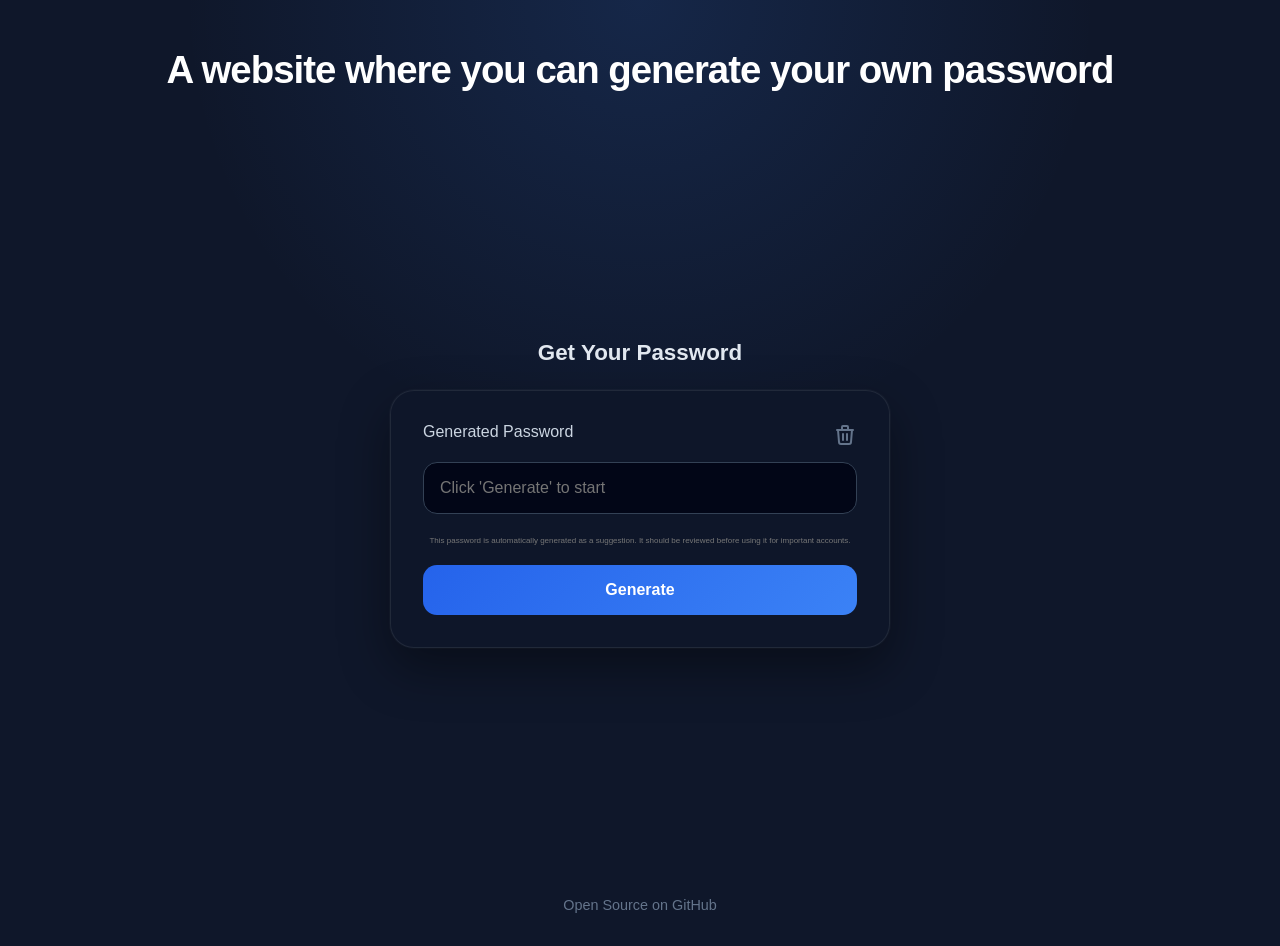
==== index.html @ 5fec20d8 "New delete funtion" ====
<!DOCTYPE html>
<html lang="en">

<head>
    <meta charset="UTF-8">
    <meta name="viewport" content="width=device-width, initial-scale=1.0">

    <title>Secure Password Generator | Open Source Password Creator</title>

    <meta name="description"
        content="Generate secure, memorable, and customizable passwords instantly. Free and open-source password generator focused on security and usability.">

    <meta name="keywords"
        content="password generator, secure password generator, random password, strong password, memorable password, cybersecurity, password creator">

    <meta name="author" content="AJ">
    <meta name="robots" content="index, follow">

    <!-- Canonical URL -->
    <link rel="canonical" href="https://no-name-to-show.github.io/password-generator/">

    <!-- Open Graph -->
    <meta property="og:type" content="website">
    <meta property="og:title" content="Password Generator">
    <meta property="og:description"
        content="Generate secure, memorable, and customizable passwords instantly with this free open-source password generator.">
    <meta property="og:url" content="https://no-name-to-show.github.io/password-generator/">
    <meta property="og:image"
        content="https://no-name-to-show.github.io/password-generator/assets/web-icon/PasswordGenerator.png">
    <meta property="og:site_name" content="Password Generator">

    <!-- Twitter / X -->
    <meta name="twitter:card" content="summary_large_image">
    <meta name="twitter:title" content="Password Generator">
    <meta name="twitter:description" content="Generate secure, memorable, and customizable passwords instantly.">
    <meta name="twitter:image"
        content="https://no-name-to-show.github.io/password-generator/assets/web-icon/PasswordGenerator.png">

    <!-- Theme Color -->
    <meta name="theme-color" content="#0f172a">

    <!-- Favicon -->
    <link rel="icon" href="./assets/web-icon/PasswordGenerator.png" type="image/png">

    <link rel="stylesheet" href="index.css">
</head>

<body id="bodyContainer">

    <header class="main-header-container">
        <h1>
            A website where you can generate your own password
        </h1>
    </header>

    <main class="main-body-container">
        <section>
            <header>
                <h2>Get Your Password</h2>
            </header>

            <form class="password-generator-main-container" id="passwordFormContainer">
                <fieldset>
                    <div class="form-menu">
                        <label for="inputGeneratedPassword">
                            Generated Password
                        </label>
                        <a href="#" id="clearWebCache">
                            <svg xmlns="http://www.w3.org/2000/svg" width="24" height="24" viewBox="0 0 24 24"
                                fill="none" stroke="currentColor" stroke-width="2" stroke-linecap="round"
                                stroke-linejoin="round" class="icon icon-tabler icons-tabler-outline icon-tabler-trash">
                                <path stroke="none" d="M0 0h24v24H0z" fill="none" />
                                <path d="M4 7l16 0" />
                                <path d="M10 11l0 6" />
                                <path d="M14 11l0 6" />
                                <path d="M5 7l1 12a2 2 0 0 0 2 2h8a2 2 0 0 0 2 -2l1 -12" />
                                <path d="M9 7v-3a1 1 0 0 1 1 -1h4a1 1 0 0 1 1 1v3" />
                            </svg>
                        </a>
                    </div>

                    <input type="text" id="inputGeneratedPassword" readonly placeholder="Click 'Generate' to start">

                    <small class="password-note">
                        This password is automatically generated as a suggestion. It should be reviewed before using it
                        for important accounts.
                    </small>
                </fieldset>
                <button type="button" id="btnGeneratePassword">
                    Generate
                </button>
            </form>
        </section>
    </main>

    <footer>
        <a href="https://github.com/no-name-to-show/password-generator" target="_blank" rel="noopener noreferrer">
            Open Source on GitHub
        </a>
    </footer>
    <script type="module" src="./js/index.js"></script>
</body>

</html>
---- index.css ----
* {
    margin: 0;
    padding: 0;
    box-sizing: border-box;
    font-family: "Inter", "Segoe UI", sans-serif;
}

body {
    min-height: 100vh;
    background:
        radial-gradient(circle at top,
            rgba(59, 130, 246, 0.15),
            transparent 40%),
        #0f172a;
    color: #f8fafc;
}

.main-header-container {
    text-align: center;
    padding: 3rem 1rem 2rem;

    h1 {
        font-size: 2.4rem;
        font-weight: 700;
        letter-spacing: -1px;
        color: white;
    }

    p {
        margin-top: 0.8rem;
        color: #94a3b8;
    }
}

.main-body-container {
    max-width: 1200px;
    margin: 0 auto;
    min-height: calc(100vh - 160px);

    display: flex;
    justify-content: center;
    align-items: center;

    padding: 2rem;

    section {
        width: 100%;
        display: flex;
        flex-direction: column;
        align-items: center;

        header {
            h2 {
                margin-bottom: 1.5rem;
                font-size: 1.4rem;
                color: #e2e8f0;
            }
        }
    }
}

.password-generator-main-container {
    width: 100%;
    max-width: 500px;

    background: rgba(15, 23, 42, 0.85);

    backdrop-filter: blur(20px);
    -webkit-backdrop-filter: blur(20px);

    border: 1px solid rgba(255, 255, 255, 0.08);
    border-radius: 24px;

    padding: 2rem;

    display: flex;
    flex-direction: column;
    gap: 1.2rem;

    box-shadow:
        0 20px 50px rgba(0, 0, 0, 0.4),
        0 0 0 1px rgba(255, 255, 255, 0.03);

    fieldset {
        border: none;

        display: flex;
        flex-direction: column;
        gap: 0.8rem;

        label {
            color: #cbd5e1;
            font-weight: 500;
        }

        input {
            background: #020617;
            color: white;
            border: 1px solid #334155;
            border-radius: 14px;
            padding: 1rem;
            font-size: 1rem;
            transition: 0.3s ease;
            cursor: pointer;

            &:focus {
                outline: none;
                border-color: #3b82f6;

                box-shadow:
                    0 0 0 4px rgba(59, 130, 246, 0.15);
            }
        }

        .password-note {
            display: block;
            text-align: center;
            margin-top: 8px;
            font-size: 8px;
            color: #777;
            line-height: 1.4;
        }
    }

    button {
        border: none;
        border-radius: 14px;

        background: linear-gradient(135deg,
                #2563eb,
                #3b82f6);

        color: white;
        font-weight: 600;
        font-size: 1rem;

        padding: 1rem;

        cursor: pointer;

        transition:
            transform 0.25s ease,
            box-shadow 0.25s ease;

        &:hover {
            transform: translateY(-2px);

            box-shadow:
                0 12px 30px rgba(37, 99, 235, 0.35);
        }

        &:active {
            transform: translateY(0);
        }
    }
}

a {
    color: #64748b;
    font-size: 0.9rem;
    cursor: pointer;
    text-decoration: none;
}

.form-menu {
    display: flex;
    justify-content: space-between;
}

.alert-container {
    position: fixed;
    bottom: 1rem;
    left: 50%;
    padding: 0.875rem 1.25rem;
    background: #1c2a4b;
    color: #f8fafc;
    border-radius: 0.75rem;
    font-size: 0.9rem;
    font-weight: 500;
    box-shadow: 0 10px 25px rgba(0, 0, 0, 0.15);
    transform: translateX(-50%);
    transition:
        opacity 0.25s ease,
        transform 0.25s ease,
        visibility 0.25s ease;
    pointer-events: none;
}

.alert-container.succes {
    background: #1a7b5a;
}

.alert-container.error {
    background: #a2463c;
}

.alert-container p {
    margin: 0;
}

footer {
    text-align: center;
    padding: 2rem;
}

.symbols-container {
    position: absolute;
    top: 50%;
    left: 50%;
    transform: translate(-50%, -50%);

    display: flex;
    flex-direction: column;
    gap: 1rem;

    background: #1E293B;
    color: #F8FAFC;
    border: 1px solid #334155;
    box-shadow: 0 20px 40px rgba(0, 0, 0, 0.4);

    padding: 1rem;
    border-radius: 8px;
    max-height: 300px;
    max-width: 300px;

    & label,
    & input {
        cursor: pointer;
    }

    & label {
        display: flex;
        align-items: center;
        gap: 0.5rem;

        padding: 0.5rem 0.75rem;
        border-radius: 6px;

        &:hover {
            background-color: rgba(96, 165, 250, 0.15);
        }
    }

    & input {
        margin: 0;
    }
}
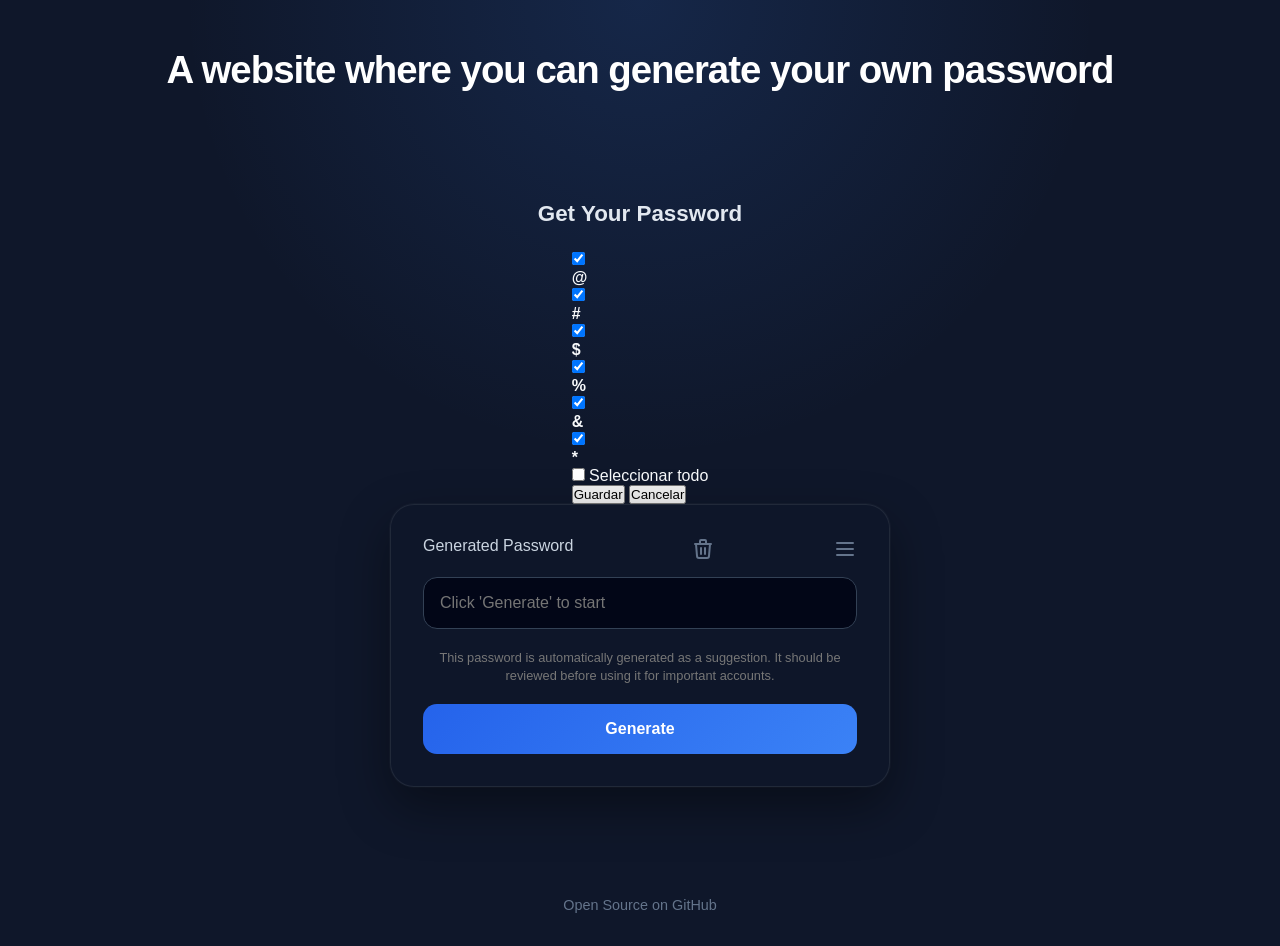
==== commit 39ca9773: "fix(html): correct anchor default-jump behavior and menu grouping" ====
--- a/index.html
+++ b/index.html
@@ -27,7 +27,11 @@
     <meta property="og:url" content="https://no-name-to-show.github.io/password-generator/">
     <meta property="og:image"
         content="https://no-name-to-show.github.io/password-generator/assets/web-icon/PasswordGenerator.png">
+    <meta property="og:image:width" content="1200">
+    <meta property="og:image:height" content="630">
+    <meta property="og:image:alt" content="Password Generator app preview">
     <meta property="og:site_name" content="Password Generator">
+    <meta property="og:locale" content="en_US">
 
     <!-- Twitter / X -->
     <meta name="twitter:card" content="summary_large_image">
@@ -35,6 +39,7 @@
     <meta name="twitter:description" content="Generate secure, memorable, and customizable passwords instantly.">
     <meta name="twitter:image"
         content="https://no-name-to-show.github.io/password-generator/assets/web-icon/PasswordGenerator.png">
+    <meta name="twitter:image:alt" content="Password Generator app preview">
 
     <!-- Theme Color -->
     <meta name="theme-color" content="#0f172a">
@@ -58,7 +63,18 @@
             <header>
                 <h2>Get Your Password</h2>
             </header>
+            <div class="symbol-panel-container">
+                <div class="choice-panel" id="symbolChoicePanel"></div>
 
+                <label>
+                    <input type="checkbox" id="selectAllSymbols"> Seleccionar todo
+                </label>
+
+                <div class="symbol-panel-options-container">
+                    <button type="button" id="saveSymbolsBtn">Guardar</button>
+                    <button type="button" id="cancelSymbolsBtn">Cancelar</button>
+                </div>
+            </div>
             <form class="password-generator-main-container" id="passwordFormContainer">
                 <fieldset>
                     <div class="form-menu">
@@ -75,6 +91,17 @@
                                 <path d="M14 11l0 6" />
                                 <path d="M5 7l1 12a2 2 0 0 0 2 2h8a2 2 0 0 0 2 -2l1 -12" />
                                 <path d="M9 7v-3a1 1 0 0 1 1 -1h4a1 1 0 0 1 1 1v3" />
+                            </svg>
+                        </a>
+                        <a href="#" id="symbolPanelBtn">
+                            <svg xmlns="http://www.w3.org/2000/svg" width="24" height="24" viewBox="0 0 24 24"
+                                fill="none" stroke="currentColor" stroke-width="2" stroke-linecap="round"
+                                stroke-linejoin="round"
+                                class="icon icon-tabler icons-tabler-outline icon-tabler-menu-2">
+                                <path stroke="none" d="M0 0h24v24H0z" fill="none" />
+                                <path d="M4 6l16 0" />
+                                <path d="M4 12l16 0" />
+                                <path d="M4 18l16 0" />
                             </svg>
                         </a>
                     </div>
--- a/index.css
+++ b/index.css
@@ -116,7 +116,7 @@
             display: block;
             text-align: center;
             margin-top: 8px;
-            font-size: 8px;
+            font-size: 0.8rem;
             color: #777;
             line-height: 1.4;
         }
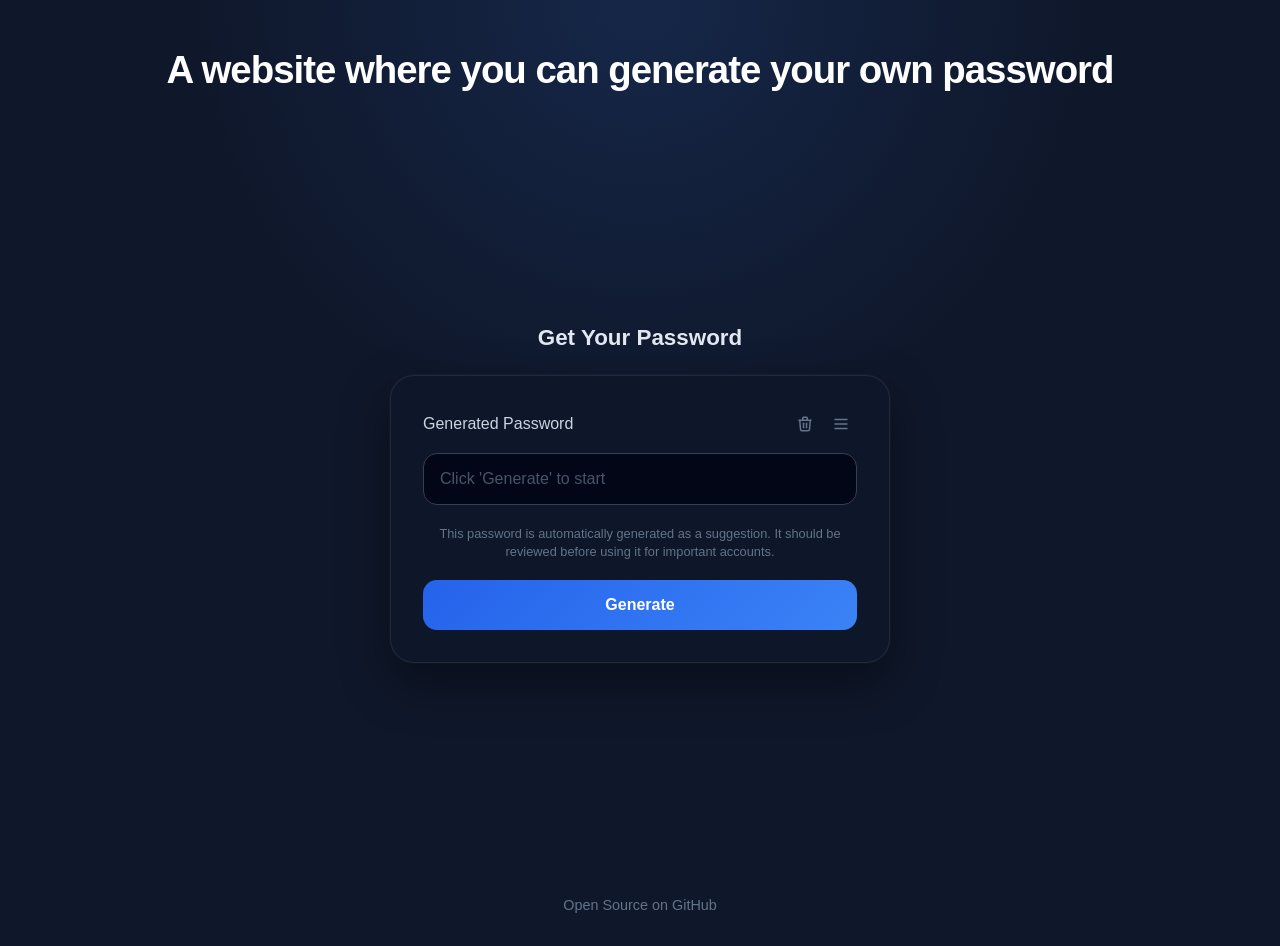
==== commit 7308424a: "chore(i18n): translate UI strings and error messages to English" ====
--- a/index.html
+++ b/index.html
@@ -81,11 +81,11 @@
                         <label for="inputGeneratedPassword">
                             Generated Password
                         </label>
-                        <a href="#" id="clearWebCache">
+                        <a href="#" id="clearWebCache" aria-label="Clear generated password">
                             <svg xmlns="http://www.w3.org/2000/svg" width="24" height="24" viewBox="0 0 24 24"
                                 fill="none" stroke="currentColor" stroke-width="2" stroke-linecap="round"
                                 stroke-linejoin="round" class="icon icon-tabler icons-tabler-outline icon-tabler-trash">
-                                <path stroke="none" d="M0 0h24v24H0z" fill="none" />
+                                <path stroke="none" d="M0 0h24V24H0z" fill="none" />
                                 <path d="M4 7l16 0" />
                                 <path d="M10 11l0 6" />
                                 <path d="M14 11l0 6" />
@@ -93,12 +93,13 @@
                                 <path d="M9 7v-3a1 1 0 0 1 1 -1h4a1 1 0 0 1 1 1v3" />
                             </svg>
                         </a>
-                        <a href="#" id="symbolPanelBtn">
+
+                        <a href="#" id="symbolPanelBtn" aria-label="Choose password symbols">
                             <svg xmlns="http://www.w3.org/2000/svg" width="24" height="24" viewBox="0 0 24 24"
                                 fill="none" stroke="currentColor" stroke-width="2" stroke-linecap="round"
                                 stroke-linejoin="round"
                                 class="icon icon-tabler icons-tabler-outline icon-tabler-menu-2">
-                                <path stroke="none" d="M0 0h24v24H0z" fill="none" />
+                                <path stroke="none" d="M0 0h24V24H0z" fill="none" />
                                 <path d="M4 6l16 0" />
                                 <path d="M4 12l16 0" />
                                 <path d="M4 18l16 0" />
--- a/index.css
+++ b/index.css
@@ -101,7 +101,6 @@
             padding: 1rem;
             font-size: 1rem;
             transition: 0.3s ease;
-            cursor: pointer;
 
             &:focus {
                 outline: none;
@@ -110,6 +109,18 @@
                 box-shadow:
                     0 0 0 4px rgba(59, 130, 246, 0.15);
             }
+
+            &:read-only {
+                cursor: default;
+            }
+
+            &::placeholder {
+                color: #475569;
+            }
+        }
+
+        input:hover {
+            cursor: pointer;
         }
 
         .password-note {
@@ -117,7 +128,7 @@
             text-align: center;
             margin-top: 8px;
             font-size: 0.8rem;
-            color: #777;
+            color: #64748b;
             line-height: 1.4;
         }
     }
@@ -164,7 +175,44 @@
 
 .form-menu {
     display: flex;
+    align-items: center;
     justify-content: space-between;
+
+    label {
+        margin-right: auto;
+    }
+}
+
+/* Agrupa los <a> con ícono para que queden juntos a la derecha */
+.form-menu>a {
+    display: inline-flex;
+    align-items: center;
+    justify-content: center;
+
+    width: 32px;
+    height: 32px;
+    border-radius: 8px;
+
+    color: #64748b;
+    transition: 0.2s ease;
+
+    &:not(:last-of-type) {
+        margin-right: 0.25rem;
+    }
+
+    svg {
+        width: 18px;
+        height: 18px;
+    }
+
+    &:hover {
+        color: #3b82f6;
+        background: rgba(59, 130, 246, 0.1);
+    }
+
+    &:active {
+        transform: scale(0.92);
+    }
 }
 
 .alert-container {
@@ -203,45 +251,200 @@
     padding: 2rem;
 }
 
-.symbols-container {
-    position: absolute;
+/* Overlay de fondo — necesitas agregar un <div class="overlay"></div> junto al panel en el HTML */
+.overlay {
+    display: none;
+    position: fixed;
+    inset: 0;
+    background: rgba(2, 6, 23, 0.7);
+    backdrop-filter: blur(4px);
+    z-index: 9;
+}
+
+.overlay.show {
+    display: block;
+}
+
+.symbol-panel-container {
+    background: rgba(15, 23, 42, 0.95);
+    color: #f8fafc;
+    border: 1px solid rgba(255, 255, 255, 0.08);
+    box-shadow:
+        0 20px 50px rgba(0, 0, 0, 0.4),
+        0 0 0 1px rgba(255, 255, 255, 0.03);
+
+    backdrop-filter: blur(20px);
+    -webkit-backdrop-filter: blur(20px);
+
+    max-width: 500px;
+    width: 90%;
+    max-height: 80vh;
+    min-height: 100px;
+
+    position: fixed;
     top: 50%;
     left: 50%;
     transform: translate(-50%, -50%);
 
+    padding: 1.5rem;
+    border-radius: 20px;
+    z-index: 10;
+
+    display: none;
+    flex-direction: column;
+    gap: 1.2rem;
+
+    h3 {
+        font-size: 1.1rem;
+        font-weight: 600;
+        color: #e2e8f0;
+    }
+
+    .choice-panel {
+        display: grid;
+        grid-template-columns: repeat(auto-fit, minmax(120px, 1fr));
+        gap: 12px;
+
+        overflow-y: auto;
+        max-height: 40vh;
+        padding-right: 4px;
+
+        /* scrollbar discreto acorde al theme oscuro */
+        scrollbar-width: thin;
+        scrollbar-color: #334155 transparent;
+    }
+
+    .choice-card,
+    .card-content {
+        display: flex;
+        align-items: center;
+        gap: 8px;
+        cursor: pointer;
+    }
+
+    .choice-card {
+        background: #020617;
+        border: 1px solid #334155;
+        border-radius: 12px;
+        padding: 0.7rem 0.9rem;
+        transition: 0.2s ease;
+
+        h4 {
+            font-size: 1rem;
+            font-weight: 500;
+            color: #cbd5e1;
+        }
+
+        &:hover {
+            border-color: #3b82f6;
+            background: rgba(59, 130, 246, 0.08);
+        }
+
+        &:has(input:checked) {
+            border-color: #3b82f6;
+            background: rgba(59, 130, 246, 0.15);
+            box-shadow: 0 0 0 1px rgba(59, 130, 246, 0.3);
+        }
+    }
+
+    input[type="checkbox"] {
+        accent-color: #3b82f6;
+        width: 16px;
+        height: 16px;
+        cursor: pointer;
+    }
+
+    .select-all-label {
+        display: flex;
+        align-items: center;
+        gap: 8px;
+        font-size: 0.9rem;
+        color: #94a3b8;
+        cursor: pointer;
+        padding-bottom: 0.4rem;
+        border-bottom: 1px solid #334155;
+    }
+
+    label:has(#selectAllSymbols) {
+        display: flex;
+        align-items: center;
+        gap: 8px;
+        font-size: 0.9rem;
+        font-weight: 500;
+        color: #94a3b8;
+        cursor: pointer;
+        padding-bottom: 0.6rem;
+        border-bottom: 1px solid #334155;
+        transition: color 0.2s ease;
+
+        &:hover {
+            color: #f8fafc;
+        }
+    }
+
+    #selectAllSymbols {
+        accent-color: #3b82f6;
+        width: 16px;
+        height: 16px;
+        cursor: pointer;
+    }
+
+    .symbol-panel-options-container {
+        display: flex;
+        justify-content: flex-end;
+        gap: 0.8rem;
+        flex-wrap: wrap;
+
+        button {
+            border-radius: 12px;
+            border: none;
+            padding: 0.7rem 1.4rem;
+            min-width: 100px;
+            font-weight: 600;
+            font-size: 0.9rem;
+            cursor: pointer;
+            transition: transform 0.2s ease, box-shadow 0.2s ease;
+        }
+
+        #saveSymbolsBtn {
+            background: linear-gradient(135deg, #2563eb, #3b82f6);
+            color: white;
+
+            &:hover {
+                transform: translateY(-2px);
+                box-shadow: 0 12px 30px rgba(37, 99, 235, 0.35);
+            }
+        }
+
+        #cancelSymbolsBtn {
+            background: transparent;
+            color: #94a3b8;
+            border: 1px solid #334155;
+
+            &:hover {
+                background: rgba(255, 255, 255, 0.05);
+                color: #f8fafc;
+            }
+        }
+    }
+}
+
+.symbol-panel-container.show {
     display: flex;
-    flex-direction: column;
-    gap: 1rem;
-
-    background: #1E293B;
-    color: #F8FAFC;
-    border: 1px solid #334155;
-    box-shadow: 0 20px 40px rgba(0, 0, 0, 0.4);
-
-    padding: 1rem;
-    border-radius: 8px;
-    max-height: 300px;
-    max-width: 300px;
-
-    & label,
-    & input {
-        cursor: pointer;
-    }
-
-    & label {
-        display: flex;
-        align-items: center;
-        gap: 0.5rem;
-
-        padding: 0.5rem 0.75rem;
-        border-radius: 6px;
-
-        &:hover {
-            background-color: rgba(96, 165, 250, 0.15);
-        }
-    }
-
-    & input {
-        margin: 0;
-    }
+}
+
+/* Responsive: en pantallas chicas, tarjetas más angostas y menos padding */
+@media (max-width: 480px) {
+    .symbol-panel-container {
+        padding: 1rem;
+        border-radius: 16px;
+    }
+
+    .symbol-panel-container .choice-panel {
+        grid-template-columns: repeat(auto-fit, minmax(90px, 1fr));
+    }
+}
+
+button {
+    cursor: pointer;
 }
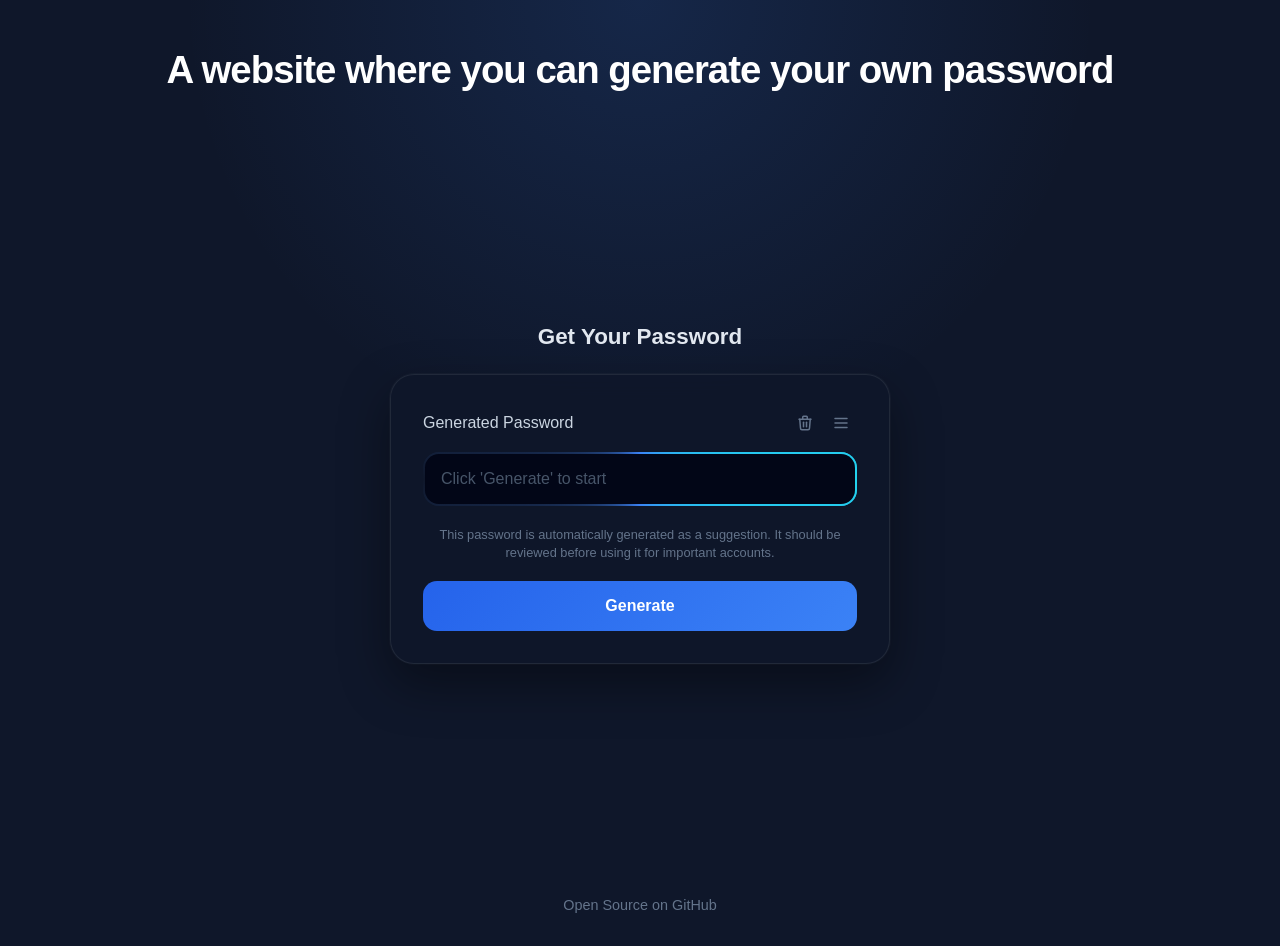
==== commit bf685150: "feat(a11y): add tooltips to icon buttons" ====
--- a/index.html
+++ b/index.html
@@ -81,11 +81,12 @@
                         <label for="inputGeneratedPassword">
                             Generated Password
                         </label>
-                        <a href="#" id="clearWebCache" aria-label="Clear generated password">
+                        <a href="#" id="clearWebCache" aria-label="Clear generated password" class="tooltip"
+                            data-tooltip="Clear generated password">
                             <svg xmlns="http://www.w3.org/2000/svg" width="24" height="24" viewBox="0 0 24 24"
                                 fill="none" stroke="currentColor" stroke-width="2" stroke-linecap="round"
                                 stroke-linejoin="round" class="icon icon-tabler icons-tabler-outline icon-tabler-trash">
-                                <path stroke="none" d="M0 0h24V24H0z" fill="none" />
+                                <path stroke="none" d="M0 0h24v24H0z" fill="none" />
                                 <path d="M4 7l16 0" />
                                 <path d="M10 11l0 6" />
                                 <path d="M14 11l0 6" />
@@ -94,12 +95,13 @@
                             </svg>
                         </a>
 
-                        <a href="#" id="symbolPanelBtn" aria-label="Choose password symbols">
+                        <a href="#" id="symbolPanelBtn" aria-label="Choose password symbols" class=" tooltip"
+                            data-tooltip="Clear generated password">
                             <svg xmlns="http://www.w3.org/2000/svg" width="24" height="24" viewBox="0 0 24 24"
                                 fill="none" stroke="currentColor" stroke-width="2" stroke-linecap="round"
                                 stroke-linejoin="round"
                                 class="icon icon-tabler icons-tabler-outline icon-tabler-menu-2">
-                                <path stroke="none" d="M0 0h24V24H0z" fill="none" />
+                                <path stroke="none" d="M0 0h24v24H0z" fill="none" />
                                 <path d="M4 6l16 0" />
                                 <path d="M4 12l16 0" />
                                 <path d="M4 18l16 0" />
@@ -107,7 +109,9 @@
                         </a>
                     </div>
 
-                    <input type="text" id="inputGeneratedPassword" readonly placeholder="Click 'Generate' to start">
+                    <div class="neon-input-wrapper">
+                        <input type="text" id="inputGeneratedPassword" readonly placeholder="Click 'Generate' to start">
+                    </div>
 
                     <small class="password-note">
                         This password is automatically generated as a suggestion. It should be reviewed before using it
--- a/index.css
+++ b/index.css
@@ -93,18 +93,74 @@
             font-weight: 500;
         }
 
+        .neon-input-wrapper {
+            position: relative;
+            width: 100%;
+            padding: 2px;
+            border-radius: 16px;
+            overflow: hidden;
+            isolation: isolate;
+
+            &::before {
+                content: "";
+                position: absolute;
+                top: 50%;
+                left: 50%;
+                width: 150%;
+                aspect-ratio: 1 / 1;
+                z-index: -2;
+
+                background: conic-gradient(
+                        #3b82f6 0deg,
+                        #22d3ee 90deg,
+                        #3b82f6 180deg,
+                        #0f172a 270deg,
+                        #3b82f6 360deg);
+
+                animation: neon-spin 5s linear infinite;
+                transform: translate(-50%, -50%) rotate(0deg);
+            }
+
+            &::after {
+                content: "";
+                position: absolute;
+                top: 50%;
+                left: 50%;
+                width: 150%;
+                aspect-ratio: 1 / 1;
+                z-index: -3;
+
+                background: conic-gradient(
+                        #3b82f6 0deg,
+                        #22d3ee 90deg,
+                        #3b82f6 180deg,
+                        #0f172a 270deg,
+                        #3b82f6 360deg);
+
+                filter: blur(16px);
+                opacity: 0.55;
+
+                animation: neon-spin 3s linear infinite;
+                transform: translate(-50%, -50%) rotate(0deg);
+            }
+        }
+
         input {
+            position: relative;
+            z-index: 1;
+
+            width: 100%;
             background: #020617;
             color: white;
-            border: 1px solid #334155;
+            border: none;
             border-radius: 14px;
             padding: 1rem;
             font-size: 1rem;
             transition: 0.3s ease;
+            cursor: pointer;
 
             &:focus {
                 outline: none;
-                border-color: #3b82f6;
 
                 box-shadow:
                     0 0 0 4px rgba(59, 130, 246, 0.15);
@@ -118,8 +174,8 @@
                 color: #475569;
             }
         }
-
-        input:hover {
+        
+        input:hover{
             cursor: pointer;
         }
 
@@ -166,6 +222,11 @@
     }
 }
 
+@keyframes neon-spin {
+    to {
+        transform: translate(-50%, -50%) rotate(360deg);
+    }
+}
 a {
     color: #64748b;
     font-size: 0.9rem;
@@ -447,4 +508,29 @@
 
 button {
     cursor: pointer;
+}
+
+.tooltip {
+    position: relative;
+}
+
+.tooltip::after {
+    content: attr(data-tooltip);
+    position: absolute;
+    bottom: 130%;
+    left: 50%;
+    transform: translateX(-50%);
+    background: #222;
+    color: #fff;
+    padding: 6px 10px;
+    border-radius: 6px;
+    white-space: nowrap;
+    opacity: 0;
+    pointer-events: none;
+    transition: opacity .2s;
+    font-size: 12px;
+}
+
+.tooltip:hover::after {
+    opacity: 1;
 }
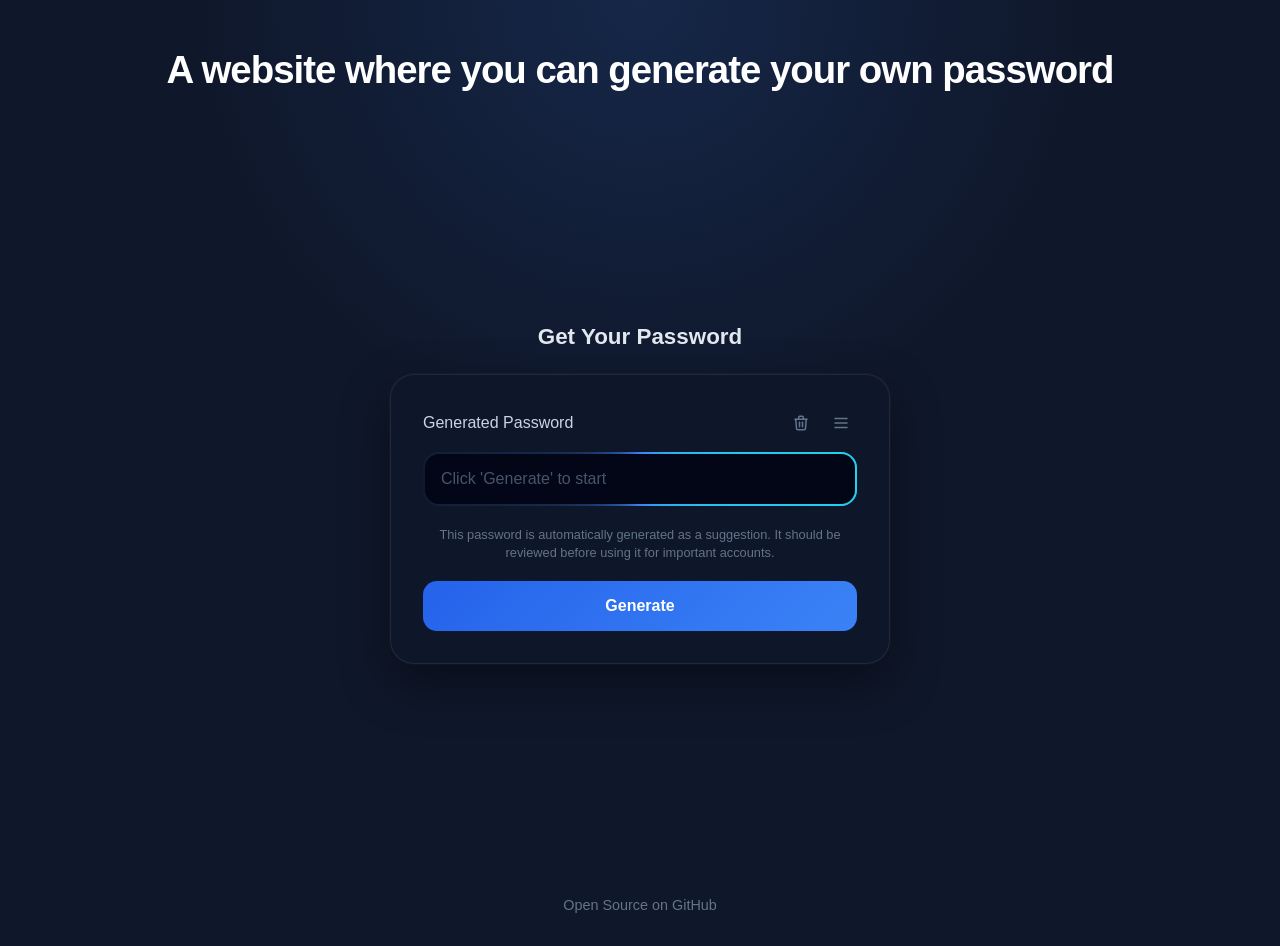
==== commit db639dc0: "style: stack form menu vertically on mobile" ====
--- a/index.html
+++ b/index.html
@@ -81,32 +81,34 @@
                         <label for="inputGeneratedPassword">
                             Generated Password
                         </label>
-                        <a href="#" id="clearWebCache" aria-label="Clear generated password" class="tooltip"
-                            data-tooltip="Clear generated password">
-                            <svg xmlns="http://www.w3.org/2000/svg" width="24" height="24" viewBox="0 0 24 24"
-                                fill="none" stroke="currentColor" stroke-width="2" stroke-linecap="round"
-                                stroke-linejoin="round" class="icon icon-tabler icons-tabler-outline icon-tabler-trash">
-                                <path stroke="none" d="M0 0h24v24H0z" fill="none" />
-                                <path d="M4 7l16 0" />
-                                <path d="M10 11l0 6" />
-                                <path d="M14 11l0 6" />
-                                <path d="M5 7l1 12a2 2 0 0 0 2 2h8a2 2 0 0 0 2 -2l1 -12" />
-                                <path d="M9 7v-3a1 1 0 0 1 1 -1h4a1 1 0 0 1 1 1v3" />
-                            </svg>
-                        </a>
-
-                        <a href="#" id="symbolPanelBtn" aria-label="Choose password symbols" class=" tooltip"
-                            data-tooltip="Clear generated password">
-                            <svg xmlns="http://www.w3.org/2000/svg" width="24" height="24" viewBox="0 0 24 24"
-                                fill="none" stroke="currentColor" stroke-width="2" stroke-linecap="round"
-                                stroke-linejoin="round"
-                                class="icon icon-tabler icons-tabler-outline icon-tabler-menu-2">
-                                <path stroke="none" d="M0 0h24v24H0z" fill="none" />
-                                <path d="M4 6l16 0" />
-                                <path d="M4 12l16 0" />
-                                <path d="M4 18l16 0" />
-                            </svg>
-                        </a>
+                        <div>
+                            <a href="#" id="clearWebCache" aria-label="Clear generated password" class="tooltip"
+                                data-tooltip="Clear generated password">
+                                <svg xmlns="http://www.w3.org/2000/svg" width="24" height="24" viewBox="0 0 24 24"
+                                    fill="none" stroke="currentColor" stroke-width="2" stroke-linecap="round"
+                                    stroke-linejoin="round" class="icon icon-tabler icons-tabler-outline icon-tabler-trash">
+                                    <path stroke="none" d="M0 0h24v24H0z" fill="none" />
+                                    <path d="M4 7l16 0" />
+                                    <path d="M10 11l0 6" />
+                                    <path d="M14 11l0 6" />
+                                    <path d="M5 7l1 12a2 2 0 0 0 2 2h8a2 2 0 0 0 2 -2l1 -12" />
+                                    <path d="M9 7v-3a1 1 0 0 1 1 -1h4a1 1 0 0 1 1 1v3" />
+                                </svg>
+                            </a>
+    
+                            <a href="#" id="symbolPanelBtn" aria-label="Choose password symbols" class=" tooltip"
+                                data-tooltip="Clear generated password">
+                                <svg xmlns="http://www.w3.org/2000/svg" width="24" height="24" viewBox="0 0 24 24"
+                                    fill="none" stroke="currentColor" stroke-width="2" stroke-linecap="round"
+                                    stroke-linejoin="round"
+                                    class="icon icon-tabler icons-tabler-outline icon-tabler-menu-2">
+                                    <path stroke="none" d="M0 0h24v24H0z" fill="none" />
+                                    <path d="M4 6l16 0" />
+                                    <path d="M4 12l16 0" />
+                                    <path d="M4 18l16 0" />
+                                </svg>
+                            </a>
+                        </div>
                     </div>
 
                     <div class="neon-input-wrapper">
--- a/index.css
+++ b/index.css
@@ -245,7 +245,7 @@
 }
 
 /* Agrupa los <a> con ícono para que queden juntos a la derecha */
-.form-menu>a {
+.form-menu>div>a {
     display: inline-flex;
     align-items: center;
     justify-content: center;
@@ -276,6 +276,20 @@
     }
 }
 
+/* Responsive: en pantallas chicas, tarjetas más angostas y menos padding */
+@media (max-width: 680px) {
+    .form-menu {
+        display: flex;
+        flex-direction: column-reverse;
+        gap: 1rem;
+    }
+    
+    .form-menu div{
+        display: flex;
+        justify-content: right;
+        width: 100%;
+    }
+}
 .alert-container {
     position: fixed;
     bottom: 1rem;
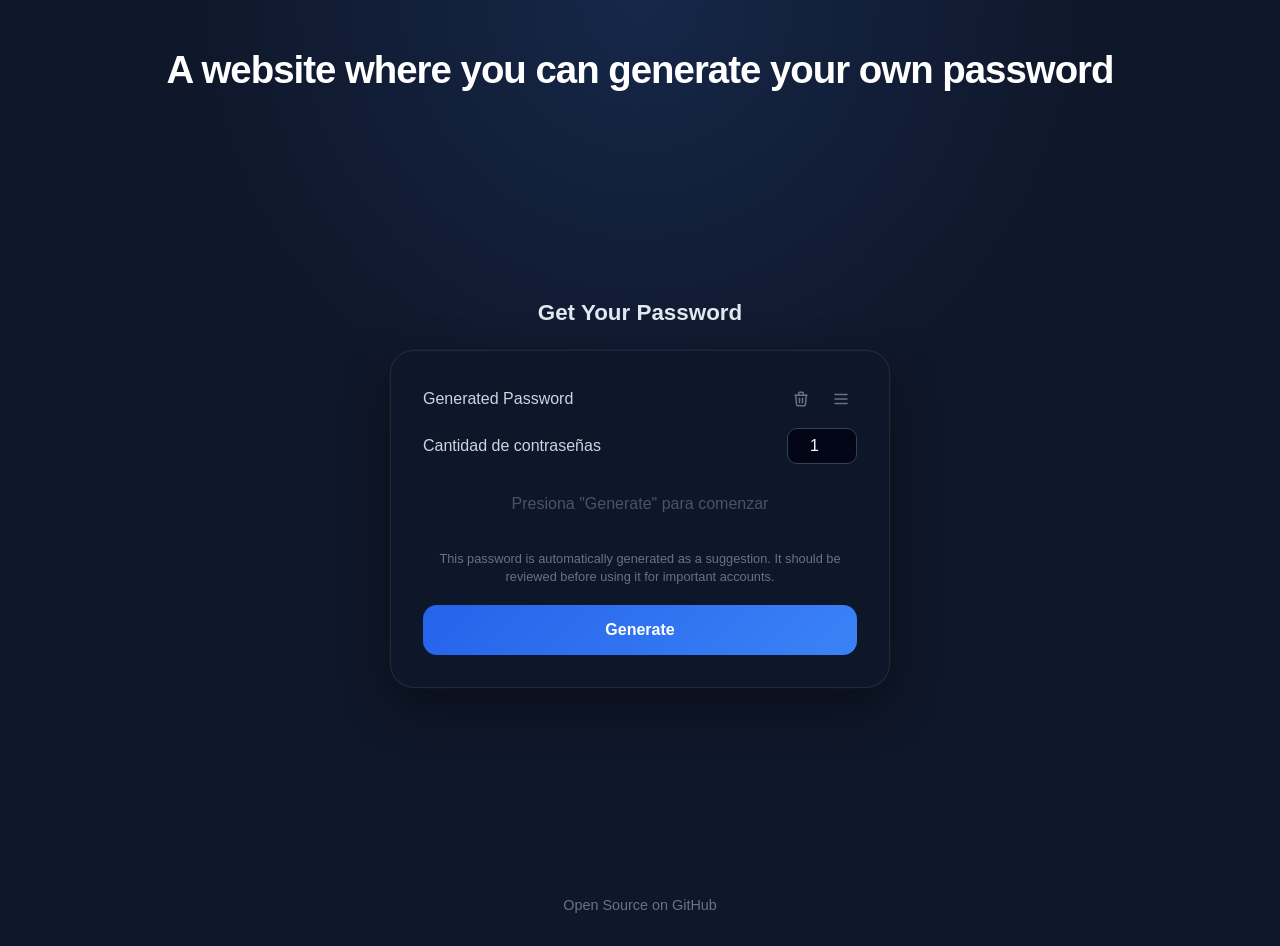
==== commit 7879d8f2: "Update: Se añaden nuevas funciones" ====
--- a/index.html
+++ b/index.html
@@ -2,53 +2,79 @@
 <html lang="en">
 
 <head>
+    <!-- Basic -->
     <meta charset="UTF-8">
-    <meta name="viewport" content="width=device-width, initial-scale=1.0">
+    <meta name="viewport" content="width=device-width, initial-scale=1">
 
-    <title>Secure Password Generator | Open Source Password Creator</title>
+    <title>Secure Password Generator | Free Open-Source Password Creator</title>
 
     <meta name="description"
-        content="Generate secure, memorable, and customizable passwords instantly. Free and open-source password generator focused on security and usability.">
-
-    <meta name="keywords"
-        content="password generator, secure password generator, random password, strong password, memorable password, cybersecurity, password creator">
+        content="Generate secure, memorable, and customizable passwords instantly. Free and open-source password generator focused on security, privacy, and usability.">
 
     <meta name="author" content="AJ">
     <meta name="robots" content="index, follow">
+    <meta name="color-scheme" content="light dark">
 
-    <!-- Canonical URL -->
+    <!-- Canonical -->
     <link rel="canonical" href="https://no-name-to-show.github.io/password-generator/">
 
     <!-- Open Graph -->
     <meta property="og:type" content="website">
-    <meta property="og:title" content="Password Generator">
-    <meta property="og:description"
-        content="Generate secure, memorable, and customizable passwords instantly with this free open-source password generator.">
-    <meta property="og:url" content="https://no-name-to-show.github.io/password-generator/">
-    <meta property="og:image"
-        content="https://no-name-to-show.github.io/password-generator/assets/web-icon/PasswordGenerator.png">
-    <meta property="og:image:width" content="1200">
-    <meta property="og:image:height" content="630">
-    <meta property="og:image:alt" content="Password Generator app preview">
     <meta property="og:site_name" content="Password Generator">
     <meta property="og:locale" content="en_US">
 
+    <meta property="og:title" content="Secure Password Generator | Free Open-Source Password Creator">
+
+    <meta property="og:description"
+        content="Generate secure, memorable, and customizable passwords instantly with this free open-source password generator.">
+
+    <meta property="og:url" content="https://no-name-to-show.github.io/password-generator/">
+
+    <meta property="og:image"
+        content="https://no-name-to-show.github.io/password-generator/assets/web-icon/PasswordGenerator.png">
+
+    <meta property="og:image:width" content="1200">
+    <meta property="og:image:height" content="630">
+    <meta property="og:image:alt" content="Preview of the Password Generator web application">
+
     <!-- Twitter / X -->
     <meta name="twitter:card" content="summary_large_image">
-    <meta name="twitter:title" content="Password Generator">
+
+    <meta name="twitter:title" content="Secure Password Generator | Free Open-Source Password Creator">
+
     <meta name="twitter:description" content="Generate secure, memorable, and customizable passwords instantly.">
+
     <meta name="twitter:image"
         content="https://no-name-to-show.github.io/password-generator/assets/web-icon/PasswordGenerator.png">
-    <meta name="twitter:image:alt" content="Password Generator app preview">
 
-    <!-- Theme Color -->
+    <meta name="twitter:image:alt" content="Preview of the Password Generator web application">
+
+    <!-- Browser Theme -->
     <meta name="theme-color" content="#0f172a">
 
-    <!-- Favicon -->
-    <link rel="icon" href="./assets/web-icon/PasswordGenerator.png" type="image/png">
+    <meta http-equiv="Content-Security-Policy"
+        content="default-src 'self'; img-src 'self' data: https:; script-src 'self' https://www.googletagmanager.com https://www.google-analytics.com; style-src 'self' 'unsafe-inline'; connect-src 'self' https://www.google-analytics.com;">
 
+    <!-- Favicons -->
+    <link rel="icon" href="./assets/favicon_io/favicon.ico" sizes="any">
+    <link rel="icon" type="image/png" sizes="32x32" href="./assets/favicon_io/favicon-32x32.png">
+    <link rel="icon" type="image/png" sizes="16x16" href="./assets/favicon_io/favicon-16x16.png">
+    <link rel="apple-touch-icon" sizes="180x180" href="./assets/favicon_io/apple-touch-icon.png">
+    <link rel="manifest" href="./assets/favicon_io/site.webmanifest">
+
+    <!-- Styles -->
     <link rel="stylesheet" href="index.css">
+    <link href="https://fonts.googleapis.com/css2?family=Geist+Pixel&display=swap" rel="stylesheet">
 </head>
+<!-- Google tag (gtag.js) -->
+<script async src="https://www.googletagmanager.com/gtag/js?id=G-G9YTXSY2NK"></script>
+<script>
+    window.dataLayer = window.dataLayer || [];
+    function gtag() { dataLayer.push(arguments); }
+    gtag('js', new Date());
+
+    gtag('config', 'G-G9YTXSY2NK');
+</script>
 
 <body id="bodyContainer">
 
@@ -86,7 +112,8 @@
                                 data-tooltip="Clear generated password">
                                 <svg xmlns="http://www.w3.org/2000/svg" width="24" height="24" viewBox="0 0 24 24"
                                     fill="none" stroke="currentColor" stroke-width="2" stroke-linecap="round"
-                                    stroke-linejoin="round" class="icon icon-tabler icons-tabler-outline icon-tabler-trash">
+                                    stroke-linejoin="round"
+                                    class="icon icon-tabler icons-tabler-outline icon-tabler-trash">
                                     <path stroke="none" d="M0 0h24v24H0z" fill="none" />
                                     <path d="M4 7l16 0" />
                                     <path d="M10 11l0 6" />
@@ -95,9 +122,9 @@
                                     <path d="M9 7v-3a1 1 0 0 1 1 -1h4a1 1 0 0 1 1 1v3" />
                                 </svg>
                             </a>
-    
+
                             <a href="#" id="symbolPanelBtn" aria-label="Choose password symbols" class=" tooltip"
-                                data-tooltip="Clear generated password">
+                                data-tooltip="Choose password symbols">
                                 <svg xmlns="http://www.w3.org/2000/svg" width="24" height="24" viewBox="0 0 24 24"
                                     fill="none" stroke="currentColor" stroke-width="2" stroke-linecap="round"
                                     stroke-linejoin="round"
@@ -111,8 +138,13 @@
                         </div>
                     </div>
 
-                    <div class="neon-input-wrapper">
-                        <input type="text" id="inputGeneratedPassword" readonly placeholder="Click 'Generate' to start">
+                    <div class="password-count-wrapper">
+                        <label for="passwordCount">Cantidad de contraseñas</label>
+                        <input type="number" id="passwordCount" min="1" max="10" value="1">
+                    </div>
+
+                    <div class="password-results-container" id="passwordResultsContainer">
+                        <p class="password-results-placeholder">Presiona "Generate" para comenzar</p>
                     </div>
 
                     <small class="password-note">
--- a/index.css
+++ b/index.css
@@ -110,8 +110,7 @@
                 aspect-ratio: 1 / 1;
                 z-index: -2;
 
-                background: conic-gradient(
-                        #3b82f6 0deg,
+                background: conic-gradient(#3b82f6 0deg,
                         #22d3ee 90deg,
                         #3b82f6 180deg,
                         #0f172a 270deg,
@@ -130,8 +129,7 @@
                 aspect-ratio: 1 / 1;
                 z-index: -3;
 
-                background: conic-gradient(
-                        #3b82f6 0deg,
+                background: conic-gradient(#3b82f6 0deg,
                         #22d3ee 90deg,
                         #3b82f6 180deg,
                         #0f172a 270deg,
@@ -174,8 +172,8 @@
                 color: #475569;
             }
         }
-        
-        input:hover{
+
+        input:hover {
             cursor: pointer;
         }
 
@@ -227,6 +225,7 @@
         transform: translate(-50%, -50%) rotate(360deg);
     }
 }
+
 a {
     color: #64748b;
     font-size: 0.9rem;
@@ -283,13 +282,14 @@
         flex-direction: column-reverse;
         gap: 1rem;
     }
-    
-    .form-menu div{
+
+    .form-menu div {
         display: flex;
         justify-content: right;
         width: 100%;
     }
 }
+
 .alert-container {
     position: fixed;
     bottom: 1rem;
@@ -547,4 +547,62 @@
 
 .tooltip:hover::after {
     opacity: 1;
+}
+
+.password-count-wrapper {
+    display: flex;
+    align-items: center;
+    justify-content: space-between;
+    margin-bottom: 0.2rem;
+
+    label {
+        color: #cbd5e1;
+        font-weight: 500;
+    }
+
+    input[type="number"] {
+        width: 70px;
+        background: #020617;
+        color: white;
+        border: 1px solid #334155;
+        border-radius: 10px;
+        padding: 0.5rem;
+        text-align: center;
+
+        &:focus {
+            outline: none;
+            box-shadow: 0 0 0 4px rgba(59, 130, 246, 0.15);
+        }
+    }
+}
+
+.password-results-container {
+    display: flex;
+    flex-direction: column;
+    gap: 0.6rem;
+}
+
+.password-results-placeholder {
+    color: #475569;
+    text-align: center;
+    padding: 1rem;
+}
+
+.password-result-item {
+    background: #020617;
+    color: white;
+    border-radius: 14px;
+    padding: 1rem;
+    font-size: 1rem;
+    cursor: pointer;
+    word-break: break-all;
+    transition: 0.2s ease;
+
+    &:hover {
+        box-shadow: 0 0 0 4px rgba(59, 130, 246, 0.15);
+    }
+
+    &:active {
+        transform: scale(0.98);
+    }
 }
